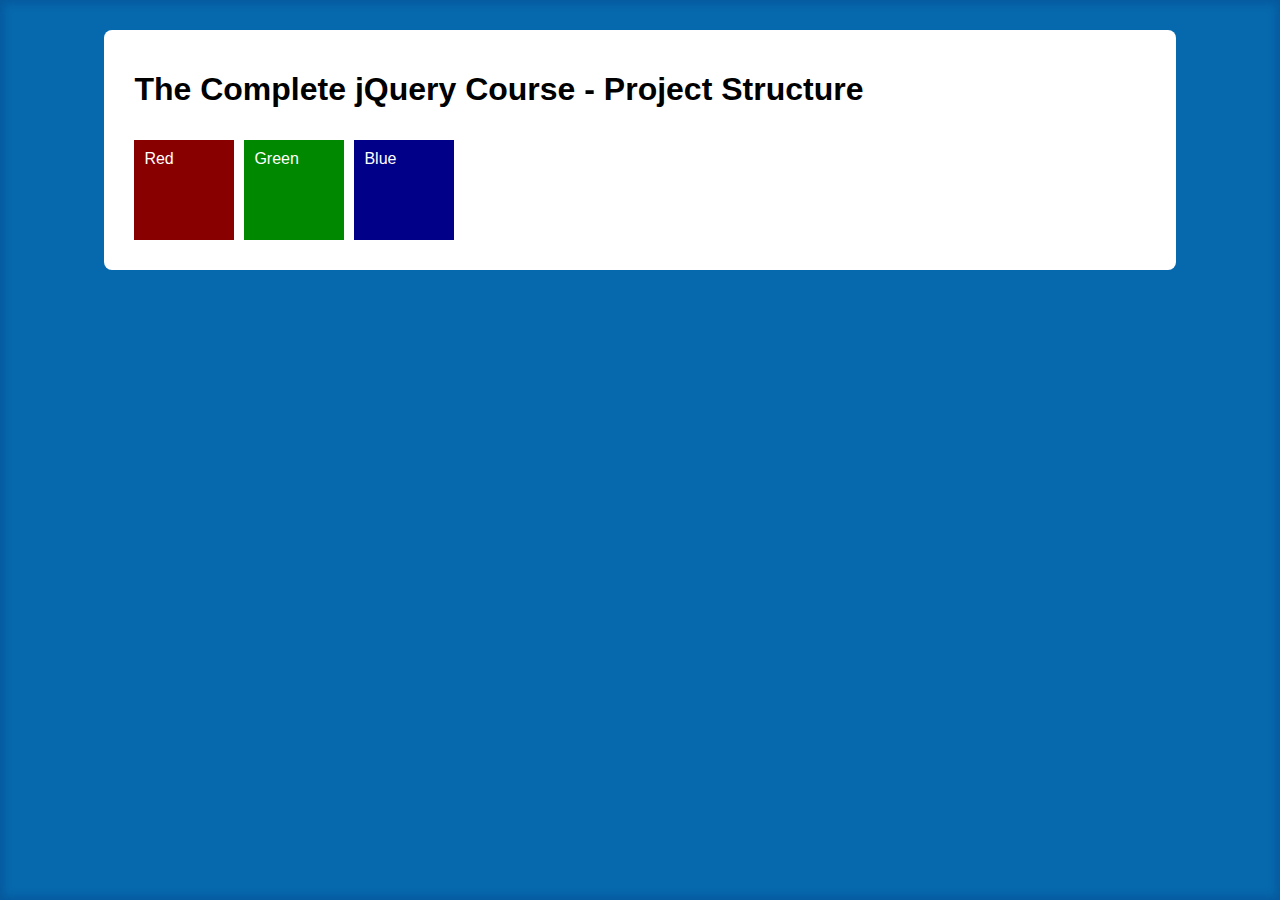
==== my-work/02.01.fading/index.html @ 91afcb40 "completed 7. Setting up the jQuery Project" ====
<!DOCTYPE html>
<html lang="en">
<head>
  <meta charset="UTF-8">
  <script src="https://code.jquery.com/jquery-1.12.3.min.js" integrity="sha256-aaODHAgvwQW1bFOGXMeX+pC4PZIPsvn2h1sArYOhgXQ=" crossorigin="anonymous"></script>
  <script src="js/script.js"></script>
  <link rel="stylesheet" href="css/style.css">
  <title>The Complete jQuery Course - Course Code</title>
</head>
<body>
  <div id="content">
    <h1>The Complete jQuery Course - Project Structure</h1>

    <div class="red-box">Red</div>
    <div class="green-box">Green</div>
    <div class="blue-box">Blue</div>
    <div class="clear"></div>
</body>
</html>
---- my-work/02.01.fading/css/style.css ----
.lightbox {
  position: absolute;
  top: 0;
  left: 0;
  display: none;
  width: 30%;
  height: 60%;
  padding: 15% 35% 25% 35%;
  color: #000000;
  background-color: rgba(200, 100, 0, 0.9);
  text-align: center;
  text-shadow: #333 0 1px 0; }

.red-box {
  float: left;
  width: 80px;
  height: 80px;
  margin: 10px 10px 10px 0;
  padding: 10px;
  color: #ffffff;
  background-color: #880000; }

.green-box {
  float: left;
  width: 80px;
  height: 80px;
  margin: 10px 10px 10px 0;
  padding: 10px;
  color: #ffffff;
  background-color: #008800; }

.blue-box {
  float: left;
  width: 80px;
  height: 80px;
  margin: 10px 10px 10px 0;
  padding: 10px;
  color: #ffffff;
  background-color: #000088; }

.large {
  font-size: 125%;
}

.emphasize {
  color: #666;  
  font-style: italic;
}

.gallery {
  height: 400px;
  width: 600px;
  position: relative;
  overflow: hidden;
}

.gallery img {
  position: absolute;
  height: 400px;
  width: 600px;
  left: 600px;
}

.gallery img:nth-child(1) {
  left: 0;
}

fieldset {
  border-radius: 4px;
  -moz-border-radius: 4px;
  -webkit-border-radius: 4px; }

label {
  display: inline-block;
  min-width: 100px; }

input[type="text"], input[type="email"], input[type="password"], input[type="tel"] {
  margin: 8px;
  padding: 6px 12px;
  outline: none;
  border: 1px solid #666;
  border-radius: 4px;
  box-shadow: inset 0 0 3px 3px #fafafa; }

input[type="submit"] {
  font-family: "Trebuchet MS", Verdana, Arial, sans-serif;
  font-size: 16px;
  padding: 4px 8px;
  background-color: #fcfcfc;
  box-shadow: 0 0 1px 0 #aaa;
  -webkit-border-radius: 4px;
  -moz-border-radius: 4px;
  border-radius: 4px; }
  input[type="submit"]:hover {
    background-color: #f4f4f4;
    box-shadow: 0 0 1px 0 #ccc; }

html {
  min-height: 100%;
  background-color: #0769ad;
  box-shadow: 0 0 8px 4px #06599d inset; }

body {
  font-size: 16px;
  font-family: "Trebuchet MS", Verdana, Arial, sans-serif; }

.clear {
  clear: both; }

#content {
  overflow: auto;
  width: 80%;
  background-color: #fff;
  margin: 30px auto 0 auto;
  padding: 20px 30px;
  border-radius: 8px;
  -moz-border-radius: 8px;
  -webkit-border-radius: 8px; }

h1 {
  color: #000; }

h2 {
  border-bottom: 1px solid #aaa; }

#dashboard {
  position: absolute;
  width: 120px;
  height: 60%;
  left: -140px;
  top: 100px;
  padding: 20px;
  border-radius: 0 6px 6px 0;
  box-shadow: 0 0 3px 3px #f0f0f0;
  background-color: #999; }

.fancy-link {
  display: inline-block;
  text-decoration: none;
  color: #111199; }

.fancy-link:after {
  display: block;
  content: '';
  border-bottom: solid 1px #22a;
  transform: scaleX(0.0001);
  transition: transform 250ms ease-in-out; }

.fancy-link:hover:after {
  transform: scaleX(1); }

/*# sourceMappingURL=style.css.map */
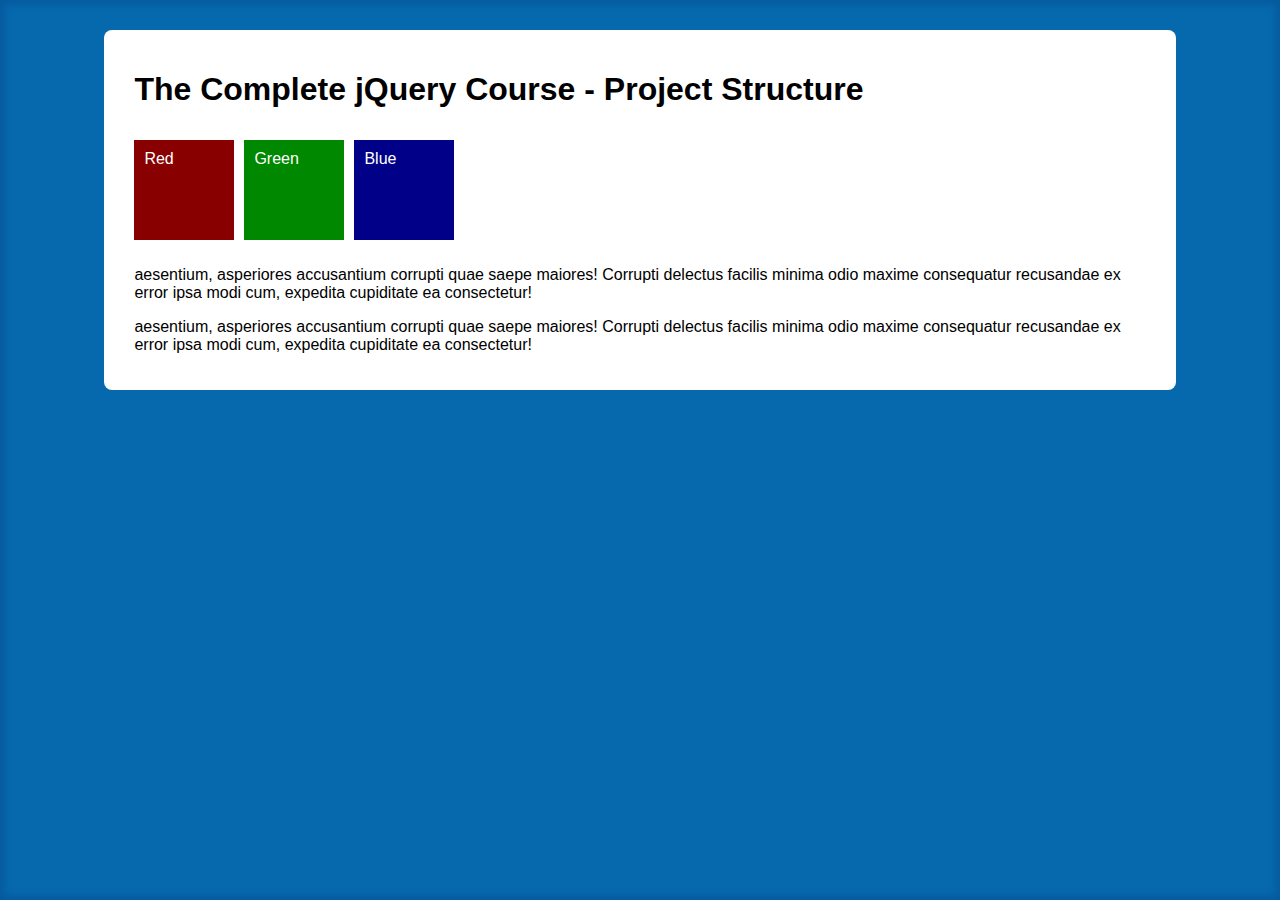
==== commit 162ef298: "pt 14 chaining" ====
--- a/my-work/02.01.fading/index.html
+++ b/my-work/02.01.fading/index.html
@@ -15,5 +15,7 @@
     <div class="green-box">Green</div>
     <div class="blue-box">Blue</div>
     <div class="clear"></div>
+    <p>aesentium, asperiores accusantium corrupti quae saepe maiores! Corrupti delectus facilis minima odio maxime consequatur recusandae ex error ipsa modi cum, expedita cupiditate ea consectetur!</p>
+    <p>aesentium, asperiores accusantium corrupti quae saepe maiores! Corrupti delectus facilis minima odio maxime consequatur recusandae ex error ipsa modi cum, expedita cupiditate ea consectetur!</p>
 </body>
 </html>
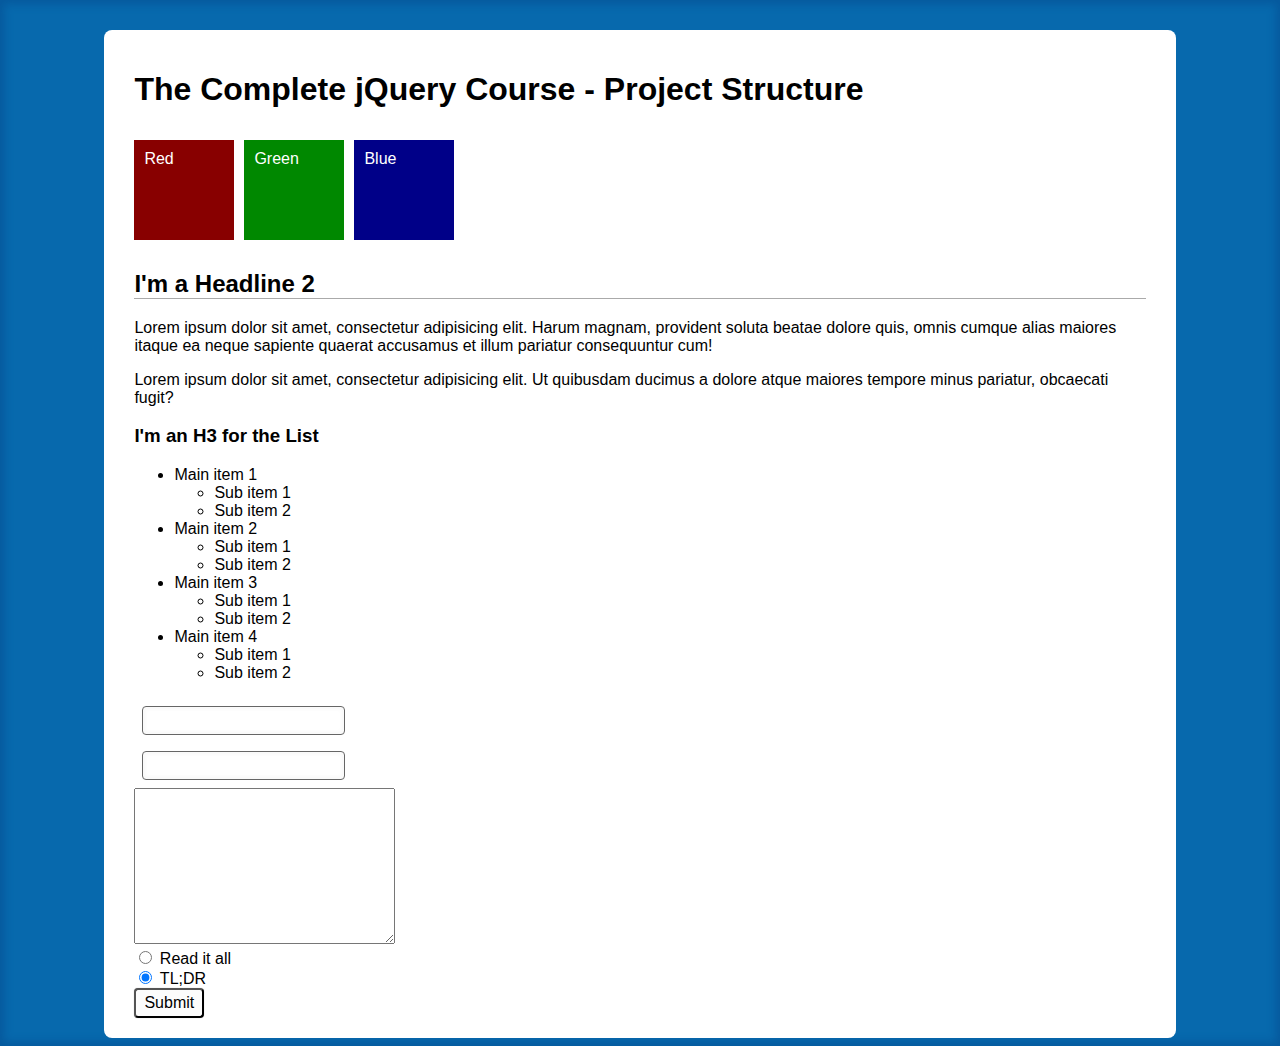
==== commit 52ca3a94: "completed 21" ====
--- a/my-work/02.01.fading/index.html
+++ b/my-work/02.01.fading/index.html
@@ -15,7 +15,44 @@
     <div class="green-box">Green</div>
     <div class="blue-box">Blue</div>
     <div class="clear"></div>
-    <p>aesentium, asperiores accusantium corrupti quae saepe maiores! Corrupti delectus facilis minima odio maxime consequatur recusandae ex error ipsa modi cum, expedita cupiditate ea consectetur!</p>
-    <p>aesentium, asperiores accusantium corrupti quae saepe maiores! Corrupti delectus facilis minima odio maxime consequatur recusandae ex error ipsa modi cum, expedita cupiditate ea consectetur!</p>
+
+    <h2>I'm a Headline 2</h2>
+    <p>Lorem ipsum dolor sit amet, consectetur adipisicing elit. Harum magnam, provident soluta beatae dolore quis, omnis cumque alias maiores itaque ea neque sapiente quaerat accusamus et illum pariatur consequuntur cum!</p>
+    <p>Lorem ipsum dolor sit amet, consectetur adipisicing elit. Ut quibusdam ducimus a dolore atque maiores tempore minus pariatur, obcaecati fugit?</p>
+
+    <h3>I'm an H3 for the List</h3>
+    <!-- An unordered list with ID "list" -->
+    <ul id="list">
+      <li>Main item 1
+        <ul>
+          <li>Sub item 1</li>
+          <li>Sub item 2</li>
+        </ul></li>
+      <li>Main item 2
+        <ul>
+          <li>Sub item 1</li>
+          <li>Sub item 2</li>
+        </ul></li>
+      <li>Main item 3
+        <ul>
+          <li>Sub item 1</li>
+          <li>Sub item 2</li>
+        </ul></li>
+      <li>Main item 4
+        <ul>
+          <li>Sub item 1</li>
+          <li>Sub item 2</li>
+        </ul></li>
+    </ul>
+
+    <!-- A form element without class or ID  -->
+    <form action="">
+      <input type="text"><br>
+      <input type="email"><br>
+      <textarea name="message" id="message" cols="30" rows="10"></textarea><br>
+      <input type="radio" name="toc" value="read" id="read"> <label for="read">Read it all</label> <br>
+      <input type="radio" name="toc" value="tldr" checked> <label for="tldr">TL;DR</label> <br>
+      <input type="submit" value="Submit">
+    </form>
 </body>
-</html>
+</html>--- a/my-work/02.01.fading/css/style.css
+++ b/my-work/02.01.fading/css/style.css
@@ -149,4 +149,4 @@
 .fancy-link:hover:after {
   transform: scaleX(1); }
 
-/*# sourceMappingURL=style.css.map */
+/*# sourceMappingURL=style.css.map */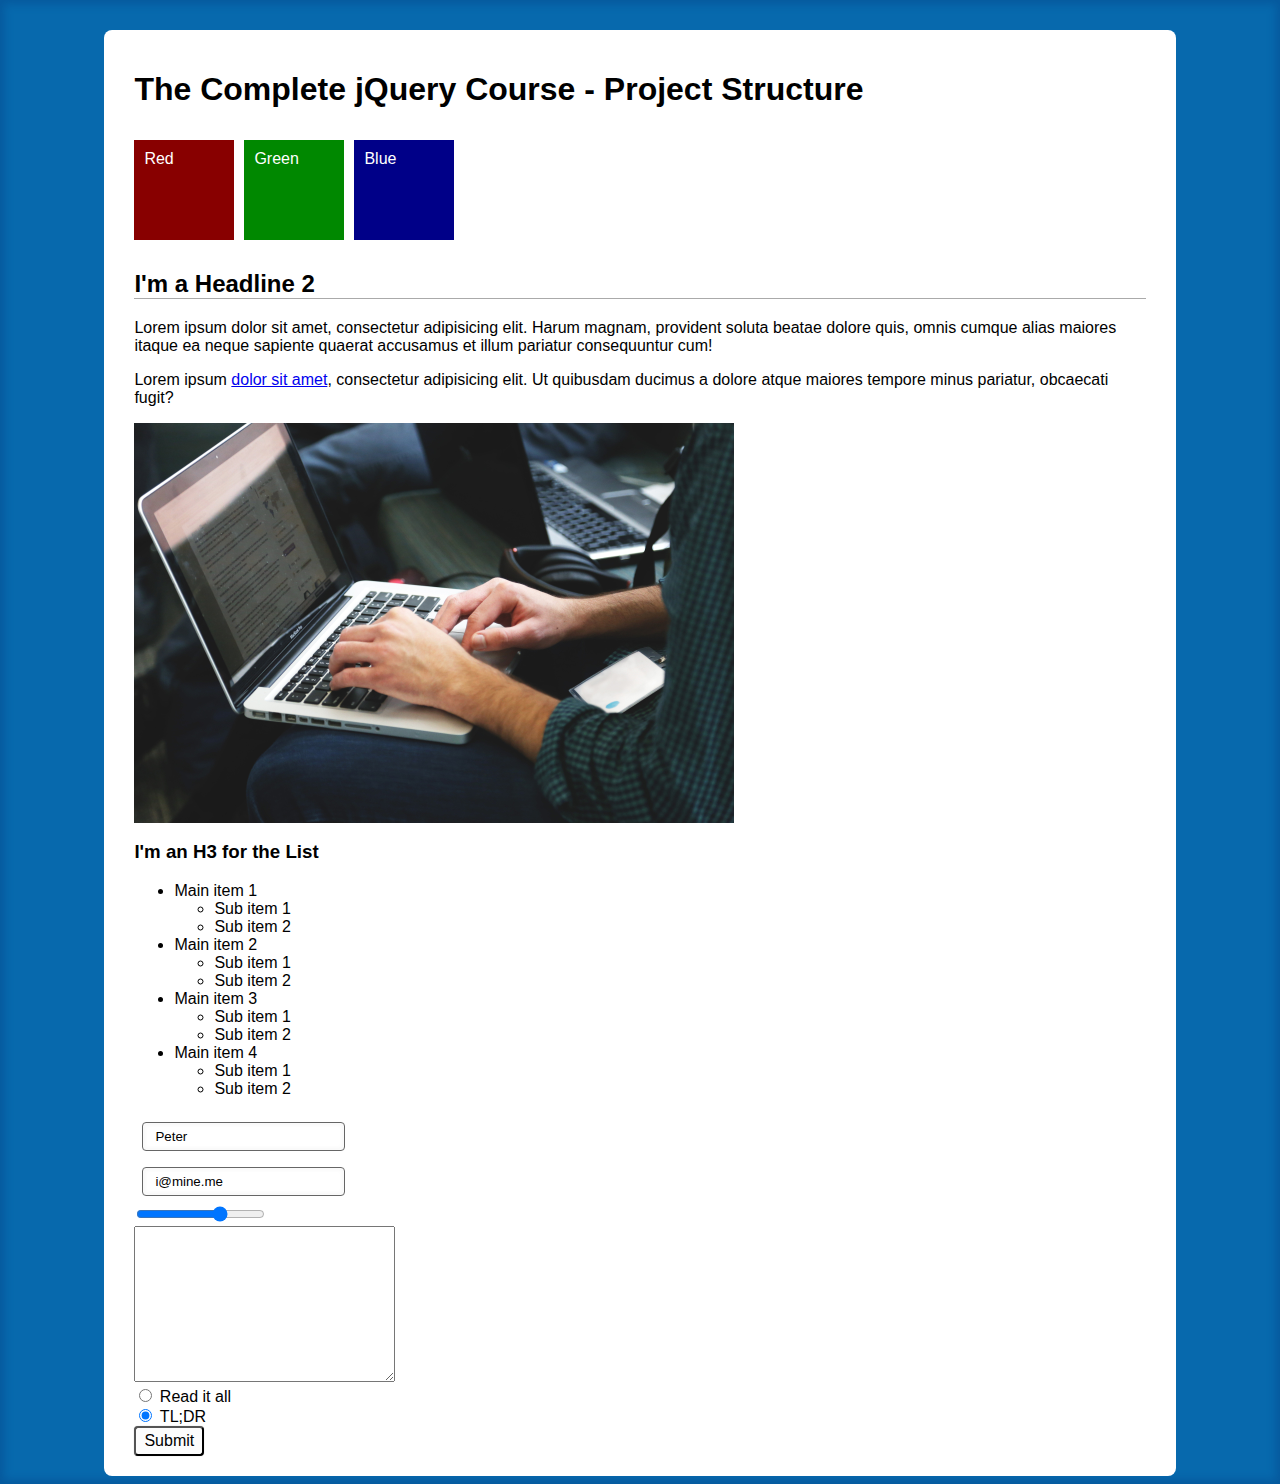
==== commit 7733df33: "image slideshow with jquery" ====
--- a/my-work/02.01.fading/index.html
+++ b/my-work/02.01.fading/index.html
@@ -18,7 +18,11 @@
 
     <h2>I'm a Headline 2</h2>
     <p>Lorem ipsum dolor sit amet, consectetur adipisicing elit. Harum magnam, provident soluta beatae dolore quis, omnis cumque alias maiores itaque ea neque sapiente quaerat accusamus et illum pariatur consequuntur cum!</p>
-    <p>Lorem ipsum dolor sit amet, consectetur adipisicing elit. Ut quibusdam ducimus a dolore atque maiores tempore minus pariatur, obcaecati fugit?</p>
+    <p>Lorem ipsum <a id="special-link" title="An amazing link" href="/url">dolor sit amet</a>, consectetur adipisicing elit. Ut quibusdam ducimus a dolore atque maiores tempore minus pariatur, obcaecati fugit?</p>
+
+    <div class="gallery">
+      <img src="./images/laptop-mobile_small.jpg" alt="">
+    </div>
 
     <h3>I'm an H3 for the List</h3>
     <!-- An unordered list with ID "list" -->
@@ -47,11 +51,12 @@
 
     <!-- A form element without class or ID  -->
     <form action="">
-      <input type="text"><br>
-      <input type="email"><br>
+      <input type="text" value="Peter"><br>
+      <input type="email" value="i@mine.me"><br>
+      <input type="range" min="1" max="10" value="7"><br>
       <textarea name="message" id="message" cols="30" rows="10"></textarea><br>
       <input type="radio" name="toc" value="read" id="read"> <label for="read">Read it all</label> <br>
-      <input type="radio" name="toc" value="tldr" checked> <label for="tldr">TL;DR</label> <br>
+      <input type="radio" name="toc" value="tldr" id="checkbox" checked> <label for="tldr">TL;DR</label> <br>
       <input type="submit" value="Submit">
     </form>
 </body>
